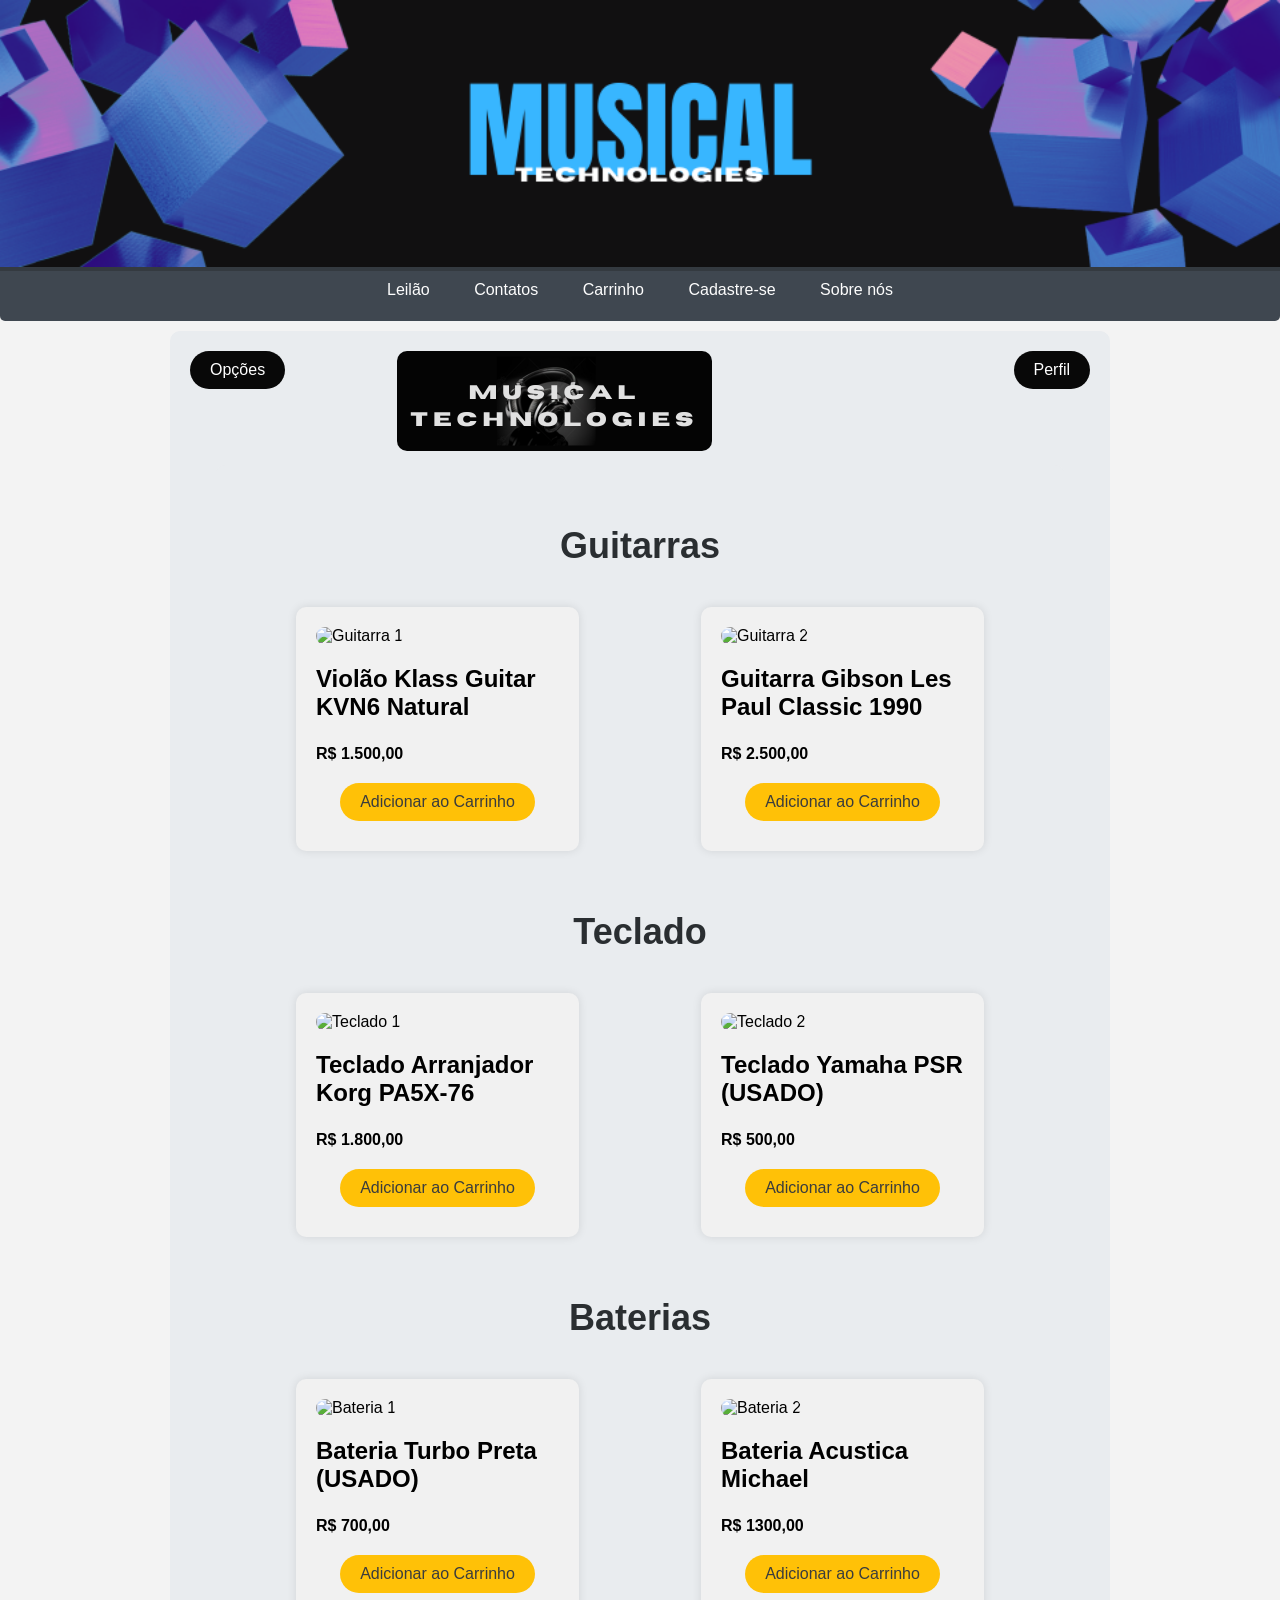
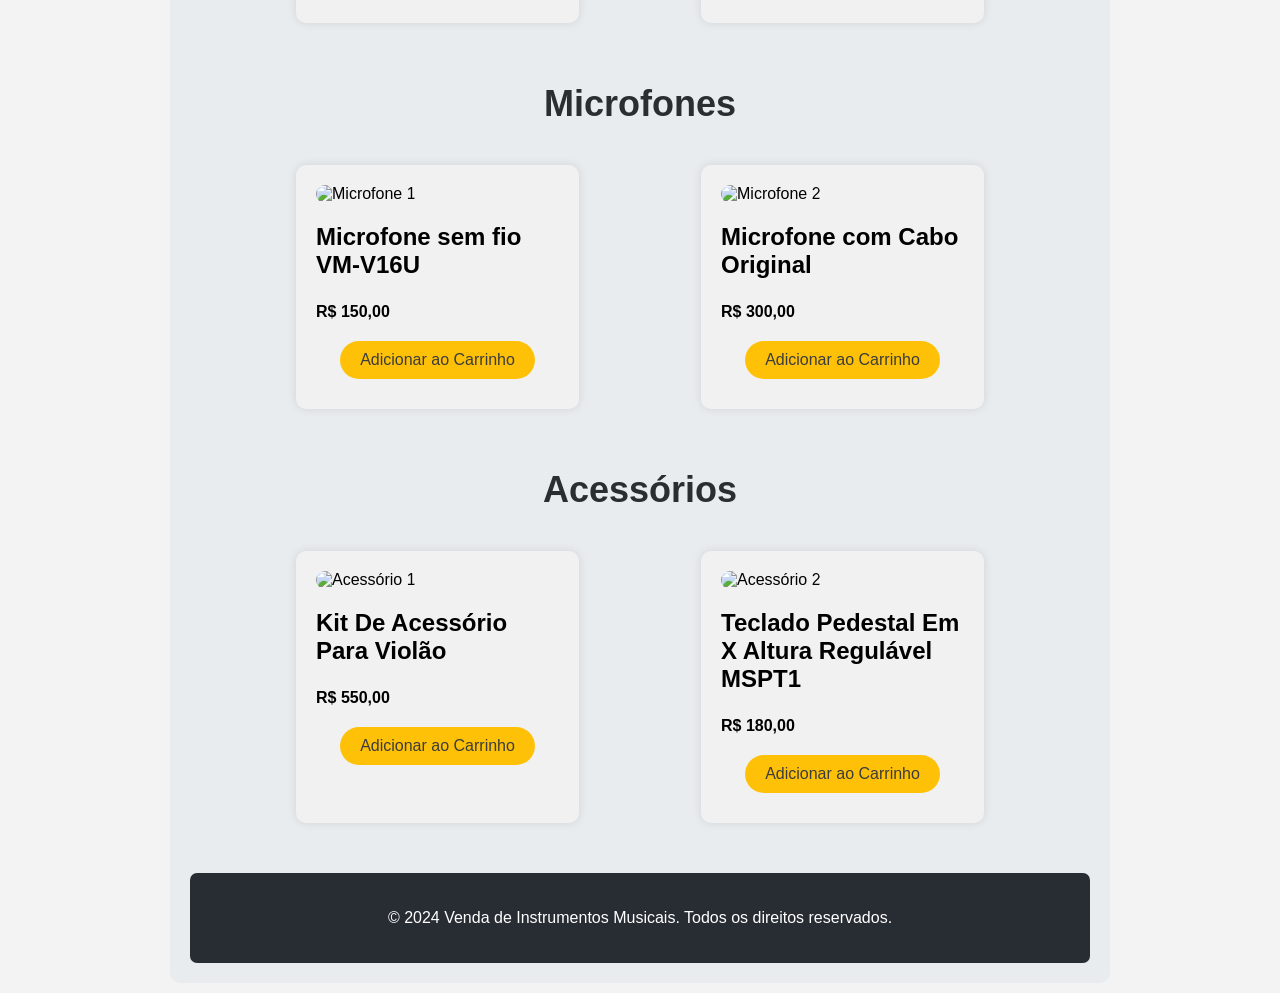
==== index.html @ 865daada "Arrumei as duplicancias" ====
<!DOCTYPE html>
<html lang="pt-br">
<head>
    <meta charset="UTF-8">
    <meta name="viewport" content="width=device-width, initial-scale=1.0">
    <title>Minha Página</title>
    <style>
        body {
            font-family: Arial, sans-serif;
            margin: 0;
            padding: 0;
            background-color: #f3f3f3; /* Fundo cinza-claro */
        }

        header {
            background-color: #343a40;
            color: #fff;
            text-align: center;
        }

        .banner {
            height:auto;
            width:100%;
        }

        nav {
            background-color: #3f4750;
            height: 30px;
            color: rgb(100, 91, 91);
            text-align: center;
            padding: 10px;
            border-bottom-left-radius: 5px;
            border-bottom-right-radius: 5px;
        }

        nav a {
            color: rgb(253, 253, 253);
            text-decoration: none;
            padding: 10px 20px;
        }

        nav a:hover {
            text-decoration: underline;
        }

        .conteudo {
            background-color:#e9ecef; /* Fundo branco */
            border-radius: 10px; /* Cantos arredondados */
            padding: 20px;
            margin: 10px auto; /* Centraliza e dá um espaçamento */
            width: 90%; /* Largura do conteúdo */
            max-width: 900px; /* Largura máxima da janela */
        }

        .botao1 {
            float: left;
            background-color: rgb(8, 8, 8);
            color: white;
            padding: 10px 20px;
            border-radius: 25px;
            text-align: center;
            text-decoration: none;
            cursor: pointer;
            font-family: Arial, sans-serif;
            font-size: 16px;
            border: none;
            outline: none;
        }

        .botao2 {
            float: right;
            background-color: rgb(8, 8, 8);
            color: white;
            padding: 10px 20px;
            border-radius: 25px;
            text-align: center;
            text-decoration: none;
            cursor: pointer;
            font-family: Arial, sans-serif;
            font-size: 16px;
            border: none;
            outline: none;
        }
        .logo {
            margin-left: 112px;
            width: auto;
            height: auto;
            border-radius: 10px;
        }

        .produtos {
            display: flex;
            flex-wrap: wrap;
            justify-content: space-around;
            margin-top: 20px;
        }

        footer {
            background-color: #282c33; /* Cinza escuro */
            color: #fff;
            text-align: center;
            padding: 20px 0;
            border-radius: 7px;
        }

            
        .secao {
            margin-top: 40px; /* Maior espaçamento entre seções */
        }

        .titulo-secao {
            font-size: 36px; /* Título maior */
            margin-bottom: 20px; /* Maior espaçamento abaixo do título */
            color: #2a2e31; /* Texto escuro */
            text-align: center; /* Centraliza o título */
        }

        .produto {
            width: 30%;
            padding: 20px;
            margin: 20px 0; /* Maior espaçamento entre produtos */
            background-color: #f1f1f1; /* Fundo cinza-claro */
            border-radius: 10px;
            transition: all 0.3s ease; /* Transição suave */
            box-shadow: 0 0 10px rgba(0, 0, 0, 0.1); /* Sombra suave */
        }

        .produto:hover {
            transform: translateY(-5px); /* Efeito de elevação ao passar o mouse */
            box-shadow: 0 0 20px rgba(24, 23, 23, 0.2); /* Sombra mais pronunciada */
        }

        .produto img {
            width: 100%;
            border-radius: 10px;
            transition: transform 0.3s ease; /* Transição suave */
        }

        .produto:hover img {
            transform: scale(1.1); /* Efeito de zoom ao passar o mouse */
        }

        .produto h3 {
            margin-top: 20px; /* Maior espaçamento acima do título */
            font-size: 24px; /* Tamanho maior */
        }

        .produto p {
            font-weight: bold;
            margin-bottom: 20px; /* Maior espaçamento abaixo do preço */
        }

        .produto button {
            background-color: #ffc107; /* Amarelo */
            color: #3a3c3d; /* Cinza escuro */
            padding: 10px 20px;
            border-radius: 25px;
            text-align: center;
            text-decoration: none;
            cursor: pointer;
            font-family: 'Roboto', sans-serif;
            font-size: 16px;
            border: none;
            outline: none;
            display: block;
            margin: 10px auto;
            transition: background-color 0.3s ease; /* Transição suave */
        }

        .produto button:hover {
            background-color: #ffcf3f;
            box-shadow: 0 0 10px rgba(24, 23, 23, 0.2); /* Sombra */
        }

    </style>
</head>
<body>

    <header>
        <img src="Imagem/Banner.png" class="banner" alt="Banner";>
    </header>

    <nav>
        <a href="NAV/leilão.html">Leilão</a>
        <a href="NAV/contatos.html">Contatos</a>
        <a href="NAV/carrinho.html">Carrinho</a>
        <a href="NAV/cadastro.html">Cadastre-se</a>
        <a href="NAV/sobrenos.html">Sobre nós</a>
    </nav>

    <div class="conteudo">  <!-- Aqui vai o conteúdo da página -->
        <button class="botao1">Opções</button>
        <img class = "logo" src = "Imagem/logo.png" alt = "Logo" width: 980px; max-width: 60px;></img>
        <button class="botao2">Perfil</button>


    
       
        <div class="conteudo">
            <div class="secao" id="guitarras">
                <h2 class="titulo-secao">Guitarras</h2>
                <div class="produtos">
                    <div class="produto">
                        <img src="https://static.vecteezy.com/system/resources/previews/030/467/169/large_2x/a-serene-composition-acoustic-guitar-and-musical-keys-rest-on-a-blank-canvas-vertical-mobile-wallpaper-ai-generated-free-photo.jpg"  alt="Guitarra 1">
                        <h3>Violão Klass Guitar KVN6 Natural</h3>
                        <p>R$ 1.500,00</p>
                        <button>Adicionar ao Carrinho</button>
                    </div>
                    <div class="produto">
                        <img src="https://i.pinimg.com/originals/86/57/00/8657005cd101b6dc77d9bf139811cc1a.png" alt="Guitarra 2">
                        <h3>Guitarra Gibson Les Paul Classic 1990</h3>
                        <p>R$ 2.500,00</p>
                        <button>Adicionar ao Carrinho</button>
                    </div>
                    <!-- Adicione mais guitarras conforme necessário -->
                </div>
            </div>
        
            <div class="secao" id="teclados">
                <h2 class="titulo-secao">Teclado</h2>
                <div class="produtos">
                    <div class="produto">
                        <img src="https://www.korg.com.br/imgs/produtos/cabecalho/korg_10270610.jpg" alt="Teclado 1">
                        <h3>Teclado Arranjador Korg PA5X-76</h3>
                        <p>R$ 1.800,00</p>
                        <button>Adicionar ao Carrinho</button>
                    </div>
                    <div class="produto">
                        <img src="https://http2.mlstatic.com/D_NQ_NP_987390-MLB26525264888_122017-O.webp" alt="Teclado 2">
                        <h3>Teclado Yamaha PSR (USADO) </h3>
                        <p>R$ 500,00</p>
                        <button>Adicionar ao Carrinho</button>
                    </div>
                    <!-- Adicione mais teclados conforme necessário -->
                </div>
            </div>
        
            <div class="secao" id="baterias">
                <h2 class="titulo-secao">Baterias</h2>
                <div class="produtos">
                    <div class="produto">
                        <img src="https://www.cmkvirtual.com.br/storage/images/cache/bateria-turbo-preta-14-12-13-16-22-usada-produto-1680531729-1200-f4fbae04.jpg" alt="Bateria 1">
                        <h3>Bateria Turbo Preta (USADO)</h3>
                        <p>R$ 700,00</p>
                        <button>Adicionar ao Carrinho</button>
                    </div>
                    <div class="produto">
                        <img src="https://musicaemercado.org/wp-content/uploads/2021/11/bateria-trinity-michael-2.jpeg" alt="Bateria 2">
                        <h3>Bateria Acustica Michael</h3>
                        <p>R$ 1300,00</p>
                        <button>Adicionar ao Carrinho</button>
                    </div>
                    <!-- Adicione mais baterias conforme necessário -->
                </div>
            </div>
        
            <div class="secao" id="microfones">
                <h2 class="titulo-secao">Microfones</h2>
                <div class="produtos">
                    <div class="produto">
                        <img src="https://cdn.awsli.com.br/600x1000/254/254944/produto/237484382/01-vm-v16u-uytb75zmwi.jpg" alt="Microfone 1">
                        <h3>Microfone sem fio VM-V16U</h3>
                        <p>R$ 150,00</p>
                        <button>Adicionar ao Carrinho</button>
                    </div>
                    <div class="produto">
                        <img src="https://cdn.awsli.com.br/600x450/1717/1717335/produto/183131179/8ed5457618.jpg" alt="Microfone 2">
                        <h3> Microfone com Cabo Original</h3>
                        <p>R$ 300,00</p>
                        <button>Adicionar ao Carrinho</button>
                    </div>
                    <!-- Adicione mais microfones conforme necessário -->
                </div>
            </div>
        
            <div class="secao" id="acessorios">
                <h2 class="titulo-secao">Acessórios</h2>
                <div class="produtos">
                    <div class="produto">
                        <img src="https://images.tcdn.com.br/img/img_prod/589617/kit_de_acessorios_para_violao_top_som_musical_276_1_20190423145151.jpg" alt="Acessório 1">
                        <h3>Kit De Acessório Para Violão</h3>
                        <p>R$ 550,00</p>
                        <button>Adicionar ao Carrinho</button>
                    </div>
                    <div class="produto">
                        <img src="https://carrefourbr.vtexassets.com/arquivos/ids/44276621/d5353845b6eb4456aef72d3dec0a46c6.jpg?v=637850462541130000" alt="Acessório 2">
                        <h3>Teclado Pedestal Em X Altura Regulável MSPT1</h3>
                        <p>R$ 180,00</p>
                        <button>Adicionar ao Carrinho</button>
                    </div>
                    <!-- Adicione mais acessórios conforme necessário -->
                </div>
            </div>
        </div>
        
        <footer>
            <p>&copy; 2024 Venda de Instrumentos Musicais. Todos os direitos reservados.</p>
        </footer>
    
    

</body>
</html>
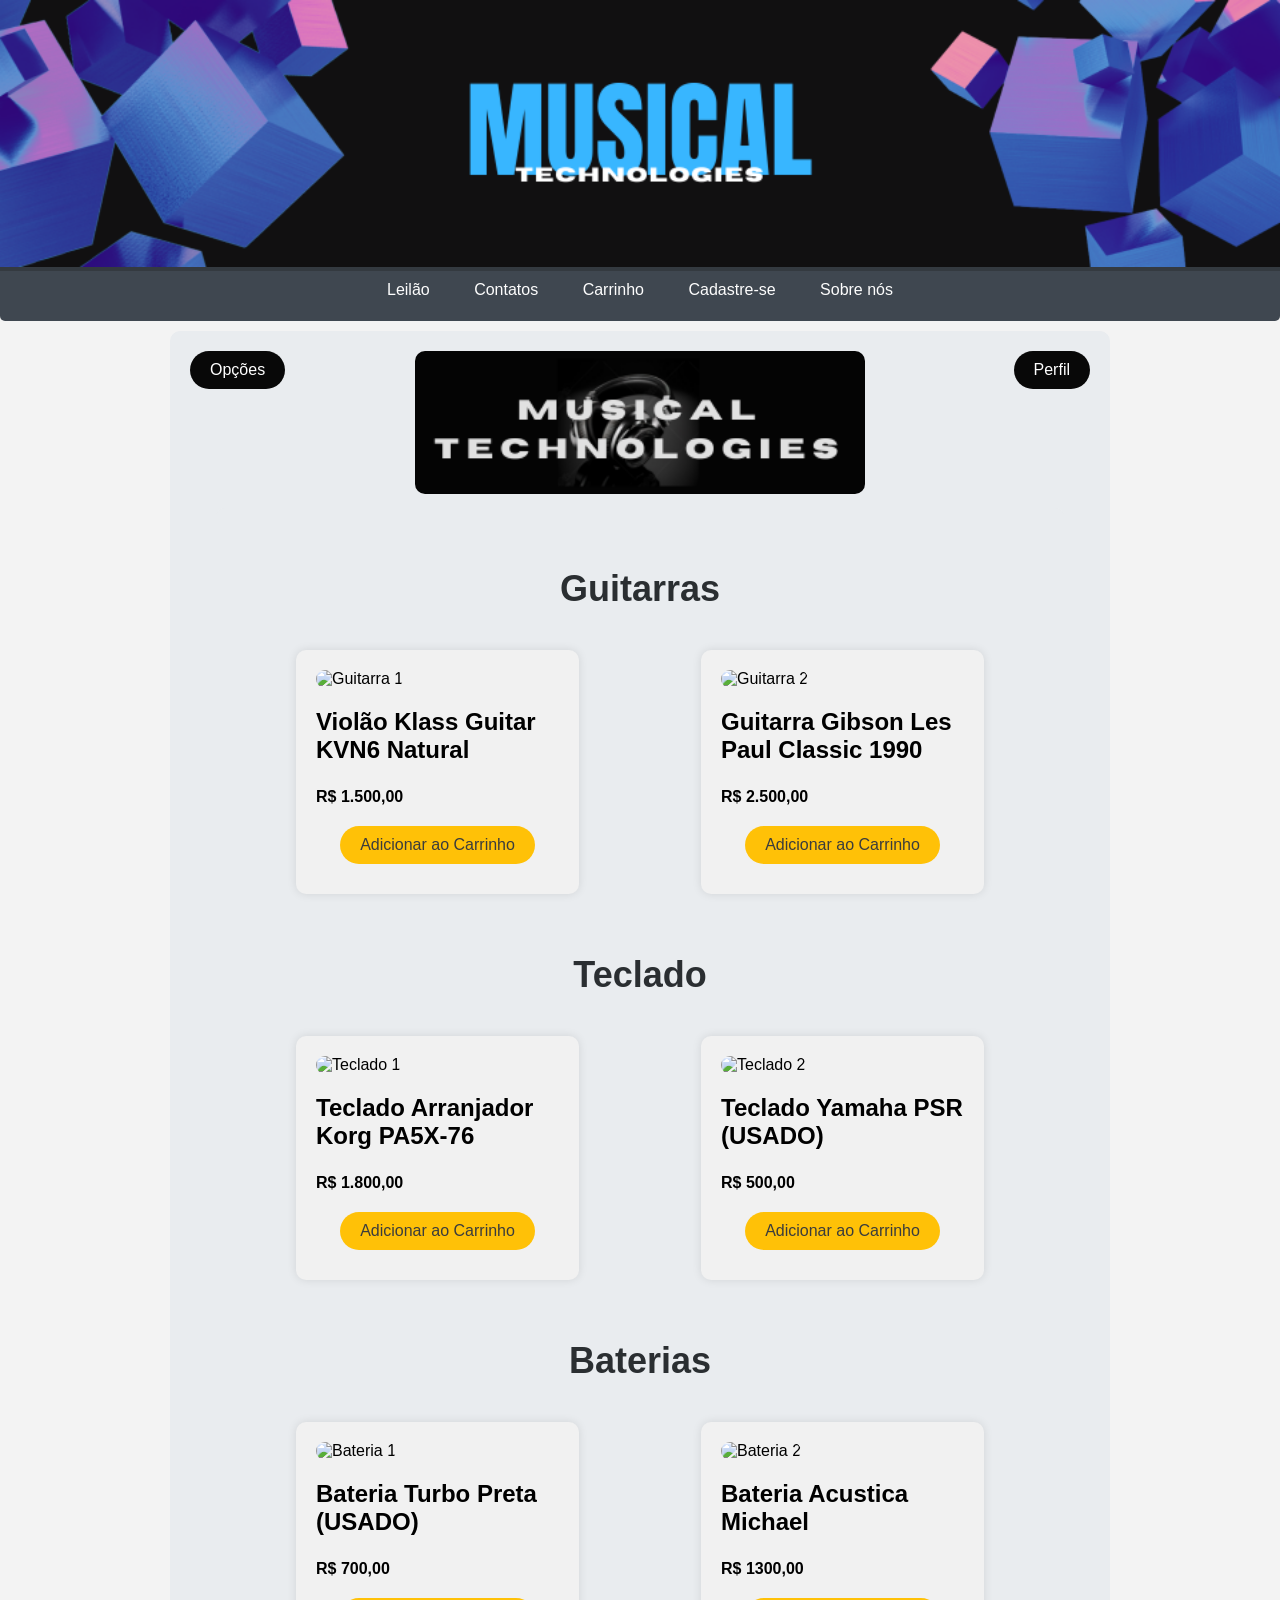
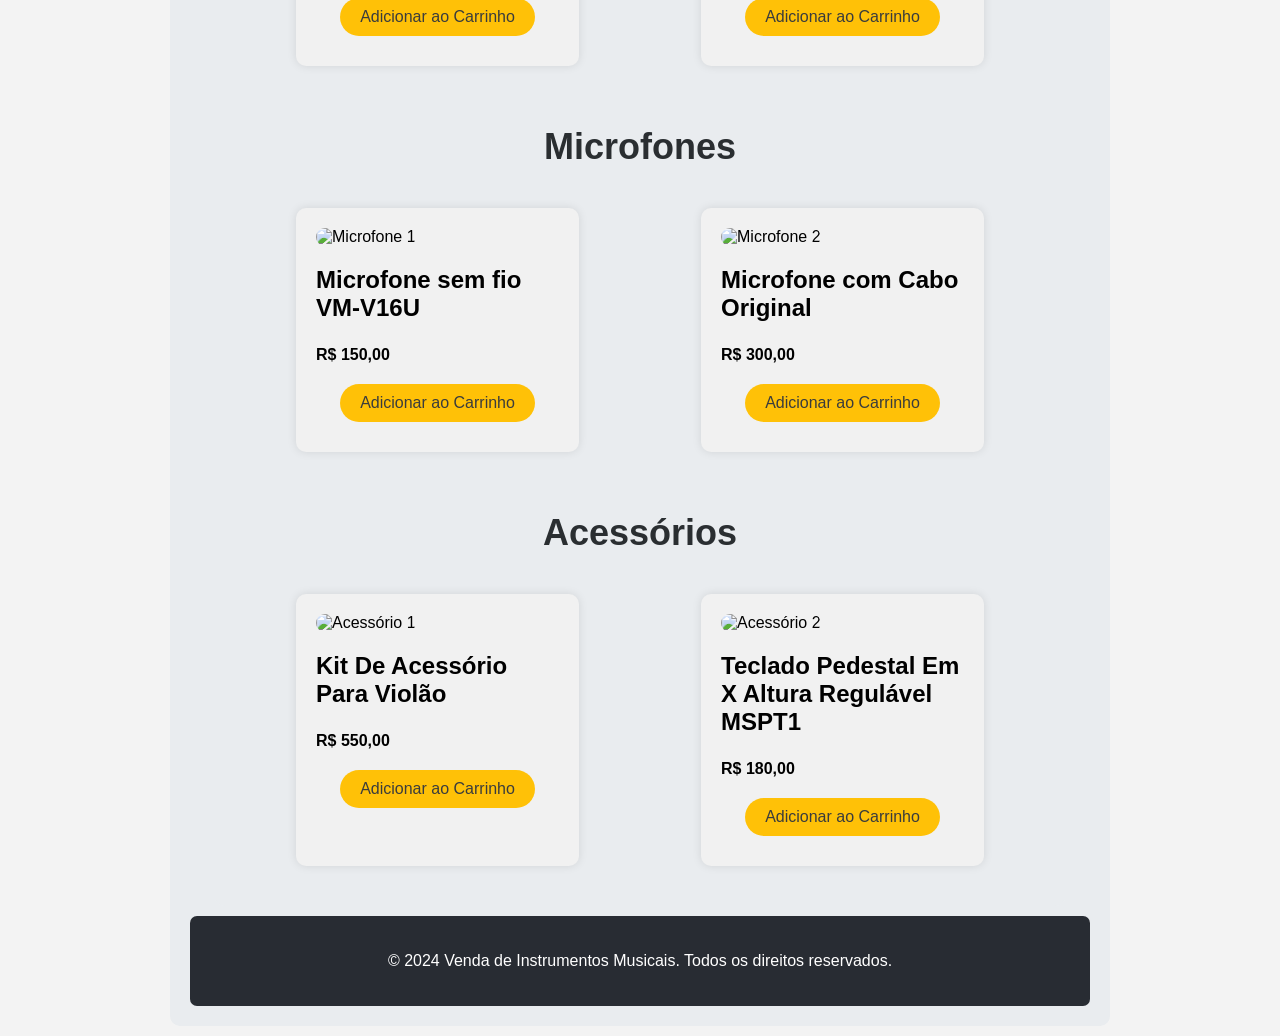
==== commit 48fcca6b: "Coloquei o CSS externo para o index.html" ====
--- a/index.html
+++ b/index.html
@@ -4,175 +4,8 @@
     <meta charset="UTF-8">
     <meta name="viewport" content="width=device-width, initial-scale=1.0">
     <title>Minha Página</title>
-    <style>
-        body {
-            font-family: Arial, sans-serif;
-            margin: 0;
-            padding: 0;
-            background-color: #f3f3f3; /* Fundo cinza-claro */
-        }
+    <link rel="stylesheet" type="text/css" href="CSS/indexstyle-wide.css"
 
-        header {
-            background-color: #343a40;
-            color: #fff;
-            text-align: center;
-        }
-
-        .banner {
-            height:auto;
-            width:100%;
-        }
-
-        nav {
-            background-color: #3f4750;
-            height: 30px;
-            color: rgb(100, 91, 91);
-            text-align: center;
-            padding: 10px;
-            border-bottom-left-radius: 5px;
-            border-bottom-right-radius: 5px;
-        }
-
-        nav a {
-            color: rgb(253, 253, 253);
-            text-decoration: none;
-            padding: 10px 20px;
-        }
-
-        nav a:hover {
-            text-decoration: underline;
-        }
-
-        .conteudo {
-            background-color:#e9ecef; /* Fundo branco */
-            border-radius: 10px; /* Cantos arredondados */
-            padding: 20px;
-            margin: 10px auto; /* Centraliza e dá um espaçamento */
-            width: 90%; /* Largura do conteúdo */
-            max-width: 900px; /* Largura máxima da janela */
-        }
-
-        .botao1 {
-            float: left;
-            background-color: rgb(8, 8, 8);
-            color: white;
-            padding: 10px 20px;
-            border-radius: 25px;
-            text-align: center;
-            text-decoration: none;
-            cursor: pointer;
-            font-family: Arial, sans-serif;
-            font-size: 16px;
-            border: none;
-            outline: none;
-        }
-
-        .botao2 {
-            float: right;
-            background-color: rgb(8, 8, 8);
-            color: white;
-            padding: 10px 20px;
-            border-radius: 25px;
-            text-align: center;
-            text-decoration: none;
-            cursor: pointer;
-            font-family: Arial, sans-serif;
-            font-size: 16px;
-            border: none;
-            outline: none;
-        }
-        .logo {
-            margin-left: 112px;
-            width: auto;
-            height: auto;
-            border-radius: 10px;
-        }
-
-        .produtos {
-            display: flex;
-            flex-wrap: wrap;
-            justify-content: space-around;
-            margin-top: 20px;
-        }
-
-        footer {
-            background-color: #282c33; /* Cinza escuro */
-            color: #fff;
-            text-align: center;
-            padding: 20px 0;
-            border-radius: 7px;
-        }
-
-            
-        .secao {
-            margin-top: 40px; /* Maior espaçamento entre seções */
-        }
-
-        .titulo-secao {
-            font-size: 36px; /* Título maior */
-            margin-bottom: 20px; /* Maior espaçamento abaixo do título */
-            color: #2a2e31; /* Texto escuro */
-            text-align: center; /* Centraliza o título */
-        }
-
-        .produto {
-            width: 30%;
-            padding: 20px;
-            margin: 20px 0; /* Maior espaçamento entre produtos */
-            background-color: #f1f1f1; /* Fundo cinza-claro */
-            border-radius: 10px;
-            transition: all 0.3s ease; /* Transição suave */
-            box-shadow: 0 0 10px rgba(0, 0, 0, 0.1); /* Sombra suave */
-        }
-
-        .produto:hover {
-            transform: translateY(-5px); /* Efeito de elevação ao passar o mouse */
-            box-shadow: 0 0 20px rgba(24, 23, 23, 0.2); /* Sombra mais pronunciada */
-        }
-
-        .produto img {
-            width: 100%;
-            border-radius: 10px;
-            transition: transform 0.3s ease; /* Transição suave */
-        }
-
-        .produto:hover img {
-            transform: scale(1.1); /* Efeito de zoom ao passar o mouse */
-        }
-
-        .produto h3 {
-            margin-top: 20px; /* Maior espaçamento acima do título */
-            font-size: 24px; /* Tamanho maior */
-        }
-
-        .produto p {
-            font-weight: bold;
-            margin-bottom: 20px; /* Maior espaçamento abaixo do preço */
-        }
-
-        .produto button {
-            background-color: #ffc107; /* Amarelo */
-            color: #3a3c3d; /* Cinza escuro */
-            padding: 10px 20px;
-            border-radius: 25px;
-            text-align: center;
-            text-decoration: none;
-            cursor: pointer;
-            font-family: 'Roboto', sans-serif;
-            font-size: 16px;
-            border: none;
-            outline: none;
-            display: block;
-            margin: 10px auto;
-            transition: background-color 0.3s ease; /* Transição suave */
-        }
-
-        .produto button:hover {
-            background-color: #ffcf3f;
-            box-shadow: 0 0 10px rgba(24, 23, 23, 0.2); /* Sombra */
-        }
-
-    </style>
 </head>
 <body>
 
--- a/CSS/indexstyle-wide.css
+++ b/CSS/indexstyle-wide.css
@@ -0,0 +1,166 @@
+body {
+    font-family: Arial, sans-serif;
+    margin: 0;
+    padding: 0;
+    background-color: #f3f3f3; /* Fundo cinza-claro */
+}
+
+header {
+    background-color: #343a40;
+    color: #fff;
+    text-align: center;
+}
+
+.banner {
+    height:auto;
+    width:100%;
+}
+
+nav {
+    background-color: #3f4750;
+    height: 30px;
+    color: rgb(100, 91, 91);
+    text-align: center;
+    padding: 10px;
+    border-bottom-left-radius: 5px;
+    border-bottom-right-radius: 5px;
+}
+
+nav a {
+    color: rgb(253, 253, 253);
+    text-decoration: none;
+    padding: 10px 20px;
+}
+
+nav a:hover {
+    text-decoration: underline;
+}
+
+.conteudo {
+    background-color:#e9ecef; /* Fundo branco */
+    border-radius: 10px; /* Cantos arredondados */
+    padding: 20px;
+    margin: 10px auto; /* Centraliza e dá um espaçamento */
+    width: 90%; /* Largura do conteúdo */
+    max-width: 900px; /* Largura máxima da janela */
+}
+
+.botao1 {
+    float: left;
+    background-color: rgb(8, 8, 8);
+    color: white;
+    padding: 10px 20px;
+    border-radius: 25px;
+    text-align: center;
+    text-decoration: none;
+    cursor: pointer;
+    font-family: Arial, sans-serif;
+    font-size: 16px;
+    border: none;
+    outline: none;
+}
+
+.botao2 {
+    float: right;
+    background-color: rgb(8, 8, 8);
+    color: white;
+    padding: 10px 20px;
+    border-radius: 25px;
+    text-align: center;
+    text-decoration: none;
+    cursor: pointer;
+    font-family: Arial, sans-serif;
+    font-size: 16px;
+    border: none;
+    outline: none;
+}
+.logo {
+    margin-left: 130px;
+    width: 50%;
+    height: 50%;
+    border-radius: 10px;
+}
+
+.produtos {
+    display: flex;
+    flex-wrap: wrap;
+    justify-content: space-around;
+    margin-top: 20px;
+}
+
+footer {
+    background-color: #282c33; /* Cinza escuro */
+    color: #fff;
+    text-align: center;
+    padding: 20px 0;
+    border-radius: 7px;
+}
+
+    
+.secao {
+    margin-top: 40px; /* Maior espaçamento entre seções */
+}
+
+.titulo-secao {
+    font-size: 36px; /* Título maior */
+    margin-bottom: 20px; /* Maior espaçamento abaixo do título */
+    color: #2a2e31; /* Texto escuro */
+    text-align: center; /* Centraliza o título */
+}
+
+.produto {
+    width: 30%;
+    padding: 20px;
+    margin: 20px 0; /* Maior espaçamento entre produtos */
+    background-color: #f1f1f1; /* Fundo cinza-claro */
+    border-radius: 10px;
+    transition: all 0.3s ease; /* Transição suave */
+    box-shadow: 0 0 10px rgba(0, 0, 0, 0.1); /* Sombra suave */
+}
+
+.produto:hover {
+    transform: translateY(-5px); /* Efeito de elevação ao passar o mouse */
+    box-shadow: 0 0 20px rgba(24, 23, 23, 0.2); /* Sombra mais pronunciada */
+}
+
+.produto img {
+    width: 100%;
+    border-radius: 10px;
+    transition: transform 0.3s ease; /* Transição suave */
+}
+
+.produto:hover img {
+    transform: scale(1.1); /* Efeito de zoom ao passar o mouse */
+}
+
+.produto h3 {
+    margin-top: 20px; /* Maior espaçamento acima do título */
+    font-size: 24px; /* Tamanho maior */
+}
+
+.produto p {
+    font-weight: bold;
+    margin-bottom: 20px; /* Maior espaçamento abaixo do preço */
+}
+
+.produto button {
+    background-color: #ffc107; /* Amarelo */
+    color: #3a3c3d; /* Cinza escuro */
+    padding: 10px 20px;
+    border-radius: 25px;
+    text-align: center;
+    text-decoration: none;
+    cursor: pointer;
+    font-family: 'Roboto', sans-serif;
+    font-size: 16px;
+    border: none;
+    outline: none;
+    display: block;
+    margin: 10px auto;
+    transition: background-color 0.3s ease; /* Transição suave */
+}
+
+.produto button:hover {
+    background-color: #ffcf3f;
+    box-shadow: 0 0 10px rgba(24, 23, 23, 0.2); /* Sombra */
+}
